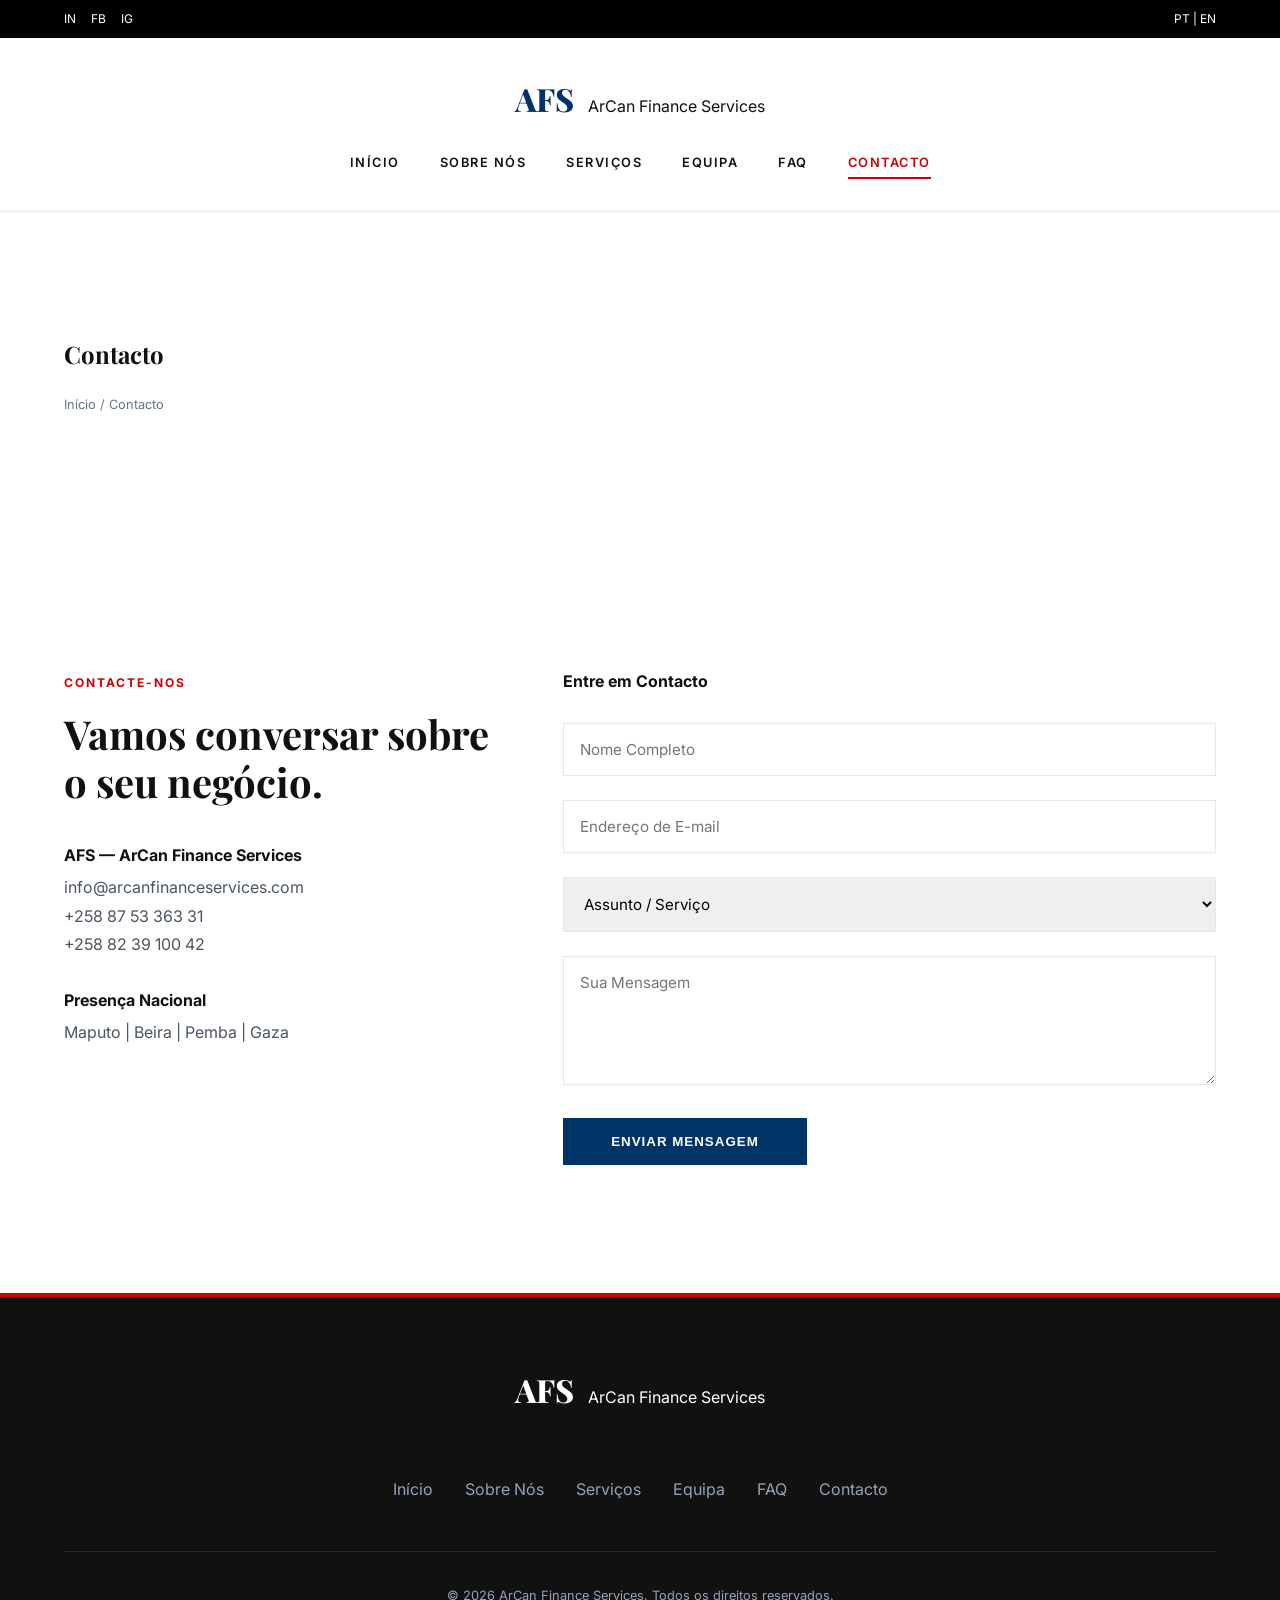
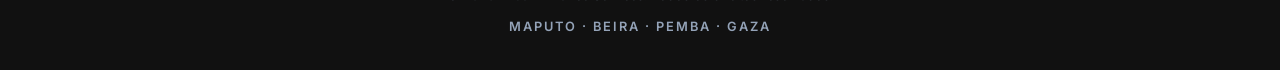
==== contacto.html @ 483593ee "feat: complete transition to multi-page structure and new mobile 'Go to...' menu" ====
<!DOCTYPE html>
<html lang="pt-PT">
<head>
    <meta charset="UTF-8">
    <meta name="viewport" content="width=device-width, initial-scale=1.0">
    <title>Contacto | AFS — ArCan Finance Services</title>
    <meta name="description" content="Entre em contacto com a AFS para discutir como podemos ajudar a sua empresa a crescer.">
    <link rel="preconnect" href="https://fonts.googleapis.com">
    <link rel="preconnect" href="https://fonts.gstatic.com" crossorigin>
    <link href="https://fonts.googleapis.com/css2?family=Inter:wght@300;400;500;600;700;800&family=Playfair+Display:wght@600;700;800&display=swap" rel="stylesheet">
    <link rel="stylesheet" href="styles-v30.css">
</head>
<body>

    <!-- TOP BAR -->
    <div class="top-bar">
        <div class="container top-bar-content">
            <div class="social-links">
                <a href="#" aria-label="LinkedIn">IN</a>
                <a href="#" aria-label="Facebook">FB</a>
                <a href="#" aria-label="Instagram">IG</a>
            </div>
            <div class="lang-selector">
                <span>PT</span> | <a href="#">EN</a>
            </div>
        </div>
    </div>

    <!-- NAVIGATION -->
    <nav class="navbar" id="navbar">
        <div class="container">
            <div class="nav-logo">
                <a href="index.html">
                    <span class="logo-main">AFS</span>
                    <span class="logo-sub">ArCan Finance Services</span>
                </a>
            </div>
            <div class="nav-links">
                <a href="index.html" class="nav-link">Início</a>
                <a href="sobre.html" class="nav-link">Sobre Nós</a>
                <a href="servicos.html" class="nav-link">Serviços</a>
                <a href="equipa.html" class="nav-link">Equipa</a>
                <a href="faq.html" class="nav-link">FAQ</a>
                <a href="contacto.html" class="nav-link active">Contacto</a>
            </div>
            <div class="mobile-nav-toggle" id="hamburger">
                <span class="go-to-text">Go to...</span>
                <div class="hamburger-icon">
                    <span></span>
                    <span></span>
                    <span></span>
                </div>
            </div>
        </div>
        <div class="mobile-menu" id="mobile-menu">
            <div class="container">
                <div class="mobile-links">
                    <a href="index.html" class="mobile-link">Início</a>
                    <a href="sobre.html" class="mobile-link">Sobre Nós</a>
                    <a href="servicos.html" class="mobile-link">Serviços</a>
                    <a href="equipa.html" class="mobile-link">Equipa</a>
                    <a href="faq.html" class="mobile-link">FAQ</a>
                    <a href="contacto.html" class="mobile-link">Contacto</a>
                </div>
            </div>
        </div>
    </nav>

    <main>
        <!-- SUBPAGE BANNER -->
        <section class="subpage-banner">
            <div class="container">
                <h1>Contacto</h1>
                <div class="breadcrumb"><a href="index.html">Início</a> / Contacto</div>
            </div>
        </section>

        <!-- SECTION: CONTACTO -->
        <section id="contacto" class="section-white">
            <div class="container">
                <div class="contact-grid">
                    <div class="contact-info fade-in">
                        <span class="overline">Contacte-nos</span>
                        <h2 style="font-size: 2.5rem; margin-bottom: 2.5rem;">Vamos conversar sobre o seu negócio.</h2>
                        
                        <div style="margin-bottom: 2rem;">
                            <h4 style="font-family: var(--font-body); font-weight: 700; margin-bottom: 0.5rem;">AFS — ArCan Finance Services</h4>
                            <p>info@arcanfinanceservices.com</p>
                            <p>+258 87 53 363 31</p>
                            <p>+258 82 39 100 42</p>
                        </div>
                        
                        <div>
                            <h4 style="font-family: var(--font-body); font-weight: 700; margin-bottom: 0.5rem;">Presença Nacional</h4>
                            <p>Maputo | Beira | Pemba | Gaza</p>
                        </div>
                    </div>
                    
                    <div class="contact-form fade-in">
                        <h4 style="font-family: var(--font-body); font-weight: 700; margin-bottom: 2rem;">Entre em Contacto</h4>
                        <form id="contact-form">
                            <div class="form-group">
                                <input type="text" placeholder="Nome Completo" required>
                            </div>
                            <div class="form-group">
                                <input type="email" placeholder="Endereço de E-mail" required>
                            </div>
                            <div class="form-group">
                                <select required>
                                    <option value="" disabled selected>Assunto / Serviço</option>
                                    <option value="contabilidade">Contabilidade</option>
                                    <option value="financas">Finanças</option>
                                    <option value="fiscalidade">Fiscalidade</option>
                                    <option value="rh">Recursos Humanos</option>
                                    <option value="outro">Outro</option>
                                </select>
                            </div>
                            <div class="form-group">
                                <textarea rows="5" placeholder="Sua Mensagem" required></textarea>
                            </div>
                            <button type="submit" class="btn-submit">Enviar Mensagem</button>
                        </form>
                    </div>
                </div>
            </div>
        </section>
    </main>

    <!-- FOOTER -->
    <footer class="footer">
        <div class="container">
            <div class="footer-content">
                <div class="nav-logo">
                    <a href="index.html">
                        <span class="logo-main" style="color: white;">AFS</span>
                        <span class="logo-sub" style="color: white;">ArCan Finance Services</span>
                    </a>
                </div>
                <div class="footer-links">
                    <a href="index.html">Início</a>
                    <a href="sobre.html">Sobre Nós</a>
                    <a href="servicos.html">Serviços</a>
                    <a href="equipa.html">Equipa</a>
                    <a href="faq.html">FAQ</a>
                    <a href="contacto.html">Contacto</a>
                </div>
            </div>
            <div class="footer-bottom">
                <p>&copy; 2026 ArCan Finance Services. Todos os direitos reservados.</p>
                <p style="margin-top: 0.5rem; letter-spacing: 2px; font-weight: 600;">MAPUTO · BEIRA · PEMBA · GAZA</p>
            </div>
        </div>
    </footer>

    <a href="https://wa.me/258875336331" class="wa-float" id="whatsapp-btn" target="_blank">
        <svg viewBox="0 0 24 24" width="32" height="32" fill="currentColor">
            <path d="M17.472 14.382c-.297-.149-1.758-.867-2.03-.967-.273-.099-.471-.148-.67.15-.197.297-.767.966-.94 1.164-.173.199-.347.223-.644.075-.297-.15-1.255-.463-2.39-1.475-.883-.788-1.48-1.761-1.653-2.059-.173-.297-.018-.458.13-.606.134-.133.298-.347.446-.52.149-.174.198-.298.298-.497.099-.198.05-.371-.025-.52-.075-.149-.669-1.612-.916-2.207-.242-.579-.487-.5-.669-.51-.173-.008-.371-.01-.57-.01-.198 0-.52.074-.792.372-.272.297-1.04 1.016-1.04 2.479 0 1.462 1.065 2.875 1.213 3.074.149.198 2.096 3.2 5.077 4.487.709.306 1.262.489 1.694.625.712.227 1.36.195 1.871.118.571-.085 1.758-.719 2.006-1.413.248-.694.248-1.289.173-1.413-.074-.124-.272-.198-.57-.347m-5.421 7.403h-.004a9.87 9.87 0 01-5.031-1.378l-.361-.214-3.741.982.998-3.648-.235-.374a9.86 9.86 0 01-1.51-5.26c.001-5.45 4.436-9.884 9.888-9.884 2.64 0 5.122 1.03 6.988 2.898a9.825 9.825 0 012.893 6.994c-.003 5.45-4.437 9.884-9.885 9.884m8.413-18.297A11.815 11.815 0 0012.05 0C5.495 0 .16 5.335.157 11.892c0 2.096.547 4.142 1.588 5.945L0 24l6.335-1.662c1.72.938 3.659 1.435 5.631 1.435h.008c6.554 0 11.89-5.335 11.893-11.893a11.821 11.821 0 00-3.48-8.413Z"/>
        </svg>
    </a>

    <script src="script-v30.js"></script>
</body>
</html>
---- styles-v30.css ----
/* 
   AFS — ArCan Finance Services
   Design Reference: Editorial Minimalist (inspired by Interslab)
   ========================================================================== */

:root {
    /* Colors */
    --c-white: #FFFFFF;
    --c-black: #111111;
    --c-gray-text: #4B5563;
    --c-navy: #003366;
    --c-red: #CC0000;
    --c-border: #E5E7EB;
    --c-bg-alt: #F9FAFB;
    --c-topbar: #000000;

    /* Fonts */
    --font-heading: 'Playfair Display', serif;
    --font-body: 'Inter', sans-serif;

    /* Spacing */
    --section-padding: clamp(4rem, 10vw, 8rem);
    --container-max: 1200px;
    --z-nav: 1000;
}

/* ==========================================================================
   RESET & BASE
   ========================================================================== */
*, *::before, *::after {
    box-sizing: border-box;
    margin: 0;
    padding: 0;
}

html {
    scroll-behavior: smooth;
    font-size: 16px;
}

body {
    font-family: var(--font-body);
    color: var(--c-gray-text);
    background-color: var(--c-white);
    line-height: 1.8;
    overflow-x: hidden;
    -webkit-font-smoothing: antialiased;
}

a {
    text-decoration: none;
    color: inherit;
    transition: all 0.3s ease;
}

ul {
    list-style: none;
}

img {
    max-width: 100%;
    display: block;
}

/* ==========================================================================
   TYPOGRAPHY
   ========================================================================== */
h1, h2, h3, h4, h5, h6 {
    font-family: var(--font-heading);
    color: var(--c-black);
    line-height: 1.2;
    margin-bottom: 1.5rem;
}

h2 {
    font-size: clamp(2rem, 5vw, 3.5rem);
    font-weight: 700;
}

.text-navy { color: var(--c-navy); }
.text-red { color: var(--c-red); }
.text-black { color: var(--c-black); }

.overline {
    display: block;
    text-transform: uppercase;
    font-size: 0.75rem;
    letter-spacing: 2px;
    color: var(--c-red);
    font-weight: 700;
    margin-bottom: 1rem;
    font-family: var(--font-body);
}

/* ==========================================================================
   LAYOUT
   ========================================================================== */
.container {
    width: 100%;
    max-width: var(--container-max);
    margin: 0 auto;
    padding: 0 1.5rem;
}

section {
    padding: var(--section-padding) 0;
}

.section-alt {
    background-color: var(--c-bg-alt);
}

.grid-2 {
    display: grid;
    grid-template-columns: 1fr;
    gap: 3rem;
}

@media (min-width: 992px) {
    .grid-2 {
        grid-template-columns: 1fr 1fr;
        gap: 5rem;
        align-items: center;
    }
}

/* ==========================================================================
   TOP BAR & NAVIGATION
   ========================================================================== */
.top-bar {
    background-color: var(--c-topbar);
    color: white;
    padding: 8px 0;
    font-size: 0.75rem;
}

.top-bar-content {
    display: flex;
    justify-content: space-between;
    align-items: center;
}

.social-links {
    display: flex;
    gap: 15px;
}

.social-links a:hover {
    color: var(--c-red);
}

.navbar {
    background-color: var(--c-white);
    padding: 2rem 0;
    transition: all 0.3s ease;
    border-bottom: 1px solid transparent;
    position: relative;
    z-index: var(--z-nav);
}

.navbar.sticky {
    position: fixed;
    top: 0;
    left: 0;
    width: 100%;
    padding: 1rem 0;
    border-bottom: 1px solid var(--c-border);
    box-shadow: 0 2px 10px rgba(0,0,0,0.02);
}

.nav-logo {
    text-align: center;
    margin-bottom: 1.5rem;
}

.logo-main {
    font-family: var(--font-heading);
    font-size: 2rem;
    font-weight: 800;
    color: var(--c-navy);
}

.logo-sub {
    font-size: 1rem;
    color: var(--c-black);
    margin-left: 10px;
    font-weight: 400;
}

.nav-links {
    display: flex;
    justify-content: center;
    gap: 2.5rem;
}

.nav-link {
    font-size: 0.8rem;
    font-weight: 600;
    text-transform: uppercase;
    letter-spacing: 1.5px;
    color: var(--c-black);
    position: relative;
    padding-bottom: 5px;
}

.nav-link::after {
    content: '';
    position: absolute;
    bottom: 0;
    left: 0;
    width: 0;
    height: 2px;
    background-color: var(--c-red);
    transition: width 0.3s ease;
}

.nav-link:hover::after, .nav-link.active::after {
    width: 100%;
}

.nav-link.active {
    color: var(--c-red);
}

/* Mobile Nav */
.mobile-nav-toggle {
    display: none;
    cursor: pointer;
    background-color: var(--c-white);
    border: 1px solid var(--c-border);
    padding: 0.75rem 1rem;
    width: 100%;
    justify-content: space-between;
    align-items: center;
    margin-top: 1rem;
}

.go-to-text {
    font-size: 0.9rem;
    color: var(--c-gray-text);
    font-weight: 500;
}

.hamburger-icon {
    display: flex;
    flex-direction: column;
    gap: 4px;
}

.hamburger-icon span {
    width: 20px;
    height: 2px;
    background-color: var(--c-black);
    display: block;
}

.mobile-menu {
    position: absolute;
    top: 100%;
    left: 0;
    width: 100%;
    background-color: var(--c-white);
    border-bottom: 1px solid var(--c-border);
    max-height: 0;
    overflow: hidden;
    transition: max-height 0.4s ease-in-out;
    box-shadow: 0 10px 20px rgba(0,0,0,0.05);
}

.mobile-menu.active {
    max-height: 100vh;
}

.mobile-links {
    display: flex;
    flex-direction: column;
    padding: 1rem 0;
}

.mobile-link {
    font-size: 0.9rem;
    font-weight: 600;
    text-transform: uppercase;
    letter-spacing: 1px;
    padding: 1.25rem 1.5rem;
    border-bottom: 1px solid #F3F4F6;
    color: var(--c-black);
}

.mobile-link:last-child {
    border-bottom: none;
}

@media (max-width: 991px) {
    .nav-links {
        display: none;
    }
    .mobile-nav-toggle {
        display: flex;
    }
    .nav-logo {
        text-align: center;
        margin-bottom: 0;
    }
    .navbar .container {
        flex-direction: column;
    }
    .navbar {
        padding: 1.5rem 0;
    }
}

/* ==========================================================================
   HERO SLIDER
   ========================================================================== */
.hero-slider {
    position: relative;
    width: 100%;
    height: 80vh;
    overflow: hidden;
}

@media (max-width: 767px) {
    .hero-slider { height: 60vh; }
}

.slide {
    position: absolute;
    top: 0;
    left: 0;
    width: 100%;
    height: 100%;
    opacity: 0;
    transition: opacity 0.8s ease;
    display: flex;
    align-items: flex-end;
    padding-bottom: 4rem;
}

.slide.active {
    opacity: 1;
}

/* Gradients for slides */
.slide-1 { background: linear-gradient(135deg, #001A33 0%, #051937 100%); }
.slide-2 { background: linear-gradient(135deg, #051937 0%, #1a1a1a 100%); }
.slide-3 { background: linear-gradient(135deg, #1a1a1a 0%, #001A33 100%); }

.slide-label {
    background-color: rgba(255, 255, 255, 0.1);
    backdrop-filter: blur(5px);
    color: var(--c-white);
    padding: 1.5rem 2.5rem;
    font-family: var(--font-heading);
    font-size: 1.5rem;
    border-left: 4px solid var(--c-red);
}

.slider-nav {
    position: absolute;
    bottom: 2rem;
    right: 2rem;
    display: flex;
    gap: 1rem;
    z-index: 10;
}

.dot {
    width: 10px;
    height: 10px;
    background-color: rgba(255,255,255,0.3);
    border-radius: 50%;
    cursor: pointer;
}

.dot.active {
    background-color: var(--c-red);
}

/* ==========================================================================
   SECTIONS
   ========================================================================== */

/* Intro */
.intro-block {
    text-align: center;
    max-width: 900px;
    margin: 0 auto;
}

.intro-text {
    font-size: clamp(1.2rem, 2.5vw, 1.8rem);
    color: var(--c-black);
    line-height: 1.6;
    font-weight: 500;
}

.service-links {
    margin-top: 3rem;
    display: flex;
    justify-content: center;
    flex-wrap: wrap;
    gap: 1.5rem;
}

.service-link {
    font-weight: 700;
    color: var(--c-navy);
    border-bottom: 1px solid var(--c-navy);
    padding-bottom: 2px;
}

/* Sobre */
.sobre-img-box {
    width: 100%;
    height: 500px;
    background: linear-gradient(135deg, #001A33 0%, #051937 100%);
    position: relative;
}

.stats-row {
    display: flex;
    gap: 3rem;
    margin: 2.5rem 0;
}

.stat-num {
    font-size: 2.5rem;
    font-weight: 700;
    color: var(--c-navy);
    display: block;
}

.stat-lab {
    font-size: 0.85rem;
    text-transform: uppercase;
    letter-spacing: 1px;
}

.cta-link {
    color: var(--c-red);
    font-weight: 700;
    display: inline-flex;
    align-items: center;
    gap: 8px;
}

/* Serviços Grid */
.services-grid {
    display: grid;
    grid-template-columns: repeat(auto-fit, minmax(300px, 1fr));
    gap: 2rem;
}

.service-card {
    background-color: var(--c-white);
    border: 1px solid var(--c-border);
    padding: 2.5rem;
    border-top: 3px solid var(--c-red);
    transition: border-color 0.3s ease;
}

.service-card:hover {
    border-color: var(--c-navy);
}

.card-icon {
    width: 32px;
    height: 32px;
    color: var(--c-navy);
    margin-bottom: 1.5rem;
}

.card-list {
    margin: 1.5rem 0;
}

.card-list li {
    font-size: 0.95rem;
    margin-bottom: 0.5rem;
}

/* Pillars */
.pillars-row {
    display: grid;
    grid-template-columns: repeat(auto-fit, minmax(200px, 1fr));
    gap: 2rem;
    margin-top: 4rem;
}

.pillar-item {
    position: relative;
    padding-top: 2rem;
}

.pillar-num {
    position: absolute;
    top: 0;
    left: 0;
    font-size: 5rem;
    font-weight: 900;
    color: #F3F4F6;
    line-height: 1;
    z-index: -1;
}

.pillar-title {
    font-weight: 700;
    color: var(--c-black);
    margin-bottom: 0.75rem;
    display: block;
}

/* FAQ */
.faq-header {
    background-color: #F3F4F6;
    padding: 4rem 0;
    text-align: center;
}

.breadcrumb {
    font-size: 0.8rem;
    color: #64748B;
    margin-top: 1rem;
}

.faq-container {
    max-width: 800px;
    margin: 4rem auto;
}

.faq-item {
    margin-bottom: 3rem;
}

.faq-item h4 {
    font-family: var(--font-body);
    font-weight: 700;
    font-size: 1.1rem;
    margin-bottom: 0.75rem;
}

/* Contacto */
.contact-grid {
    display: grid;
    grid-template-columns: 1fr;
    gap: 4rem;
}

@media (min-width: 992px) {
    .contact-grid {
        grid-template-columns: 1fr 1.5fr;
    }
}

.form-group {
    margin-bottom: 1.5rem;
}

input, select, textarea {
    width: 100%;
    padding: 1rem;
    border: 1px solid var(--c-border);
    font-family: var(--font-body);
    font-size: 0.95rem;
    outline: none;
    transition: border-color 0.2s ease;
}

input:focus, textarea:focus {
    border-color: var(--c-navy);
}

.btn-submit {
    background-color: var(--c-navy);
    color: var(--c-white);
    padding: 1rem 3rem;
    border: none;
    font-weight: 700;
    cursor: pointer;
    text-transform: uppercase;
    letter-spacing: 1px;
}

/* Footer */
.footer {
    background-color: #111111;
    color: #94A3B8;
    padding: 4rem 0 2rem;
    border-top: 4px solid var(--c-red);
}

.footer-content {
    display: flex;
    flex-direction: column;
    align-items: center;
    gap: 2rem;
}

.footer-links {
    display: flex;
    gap: 2rem;
    flex-wrap: wrap;
    justify-content: center;
}

.footer-links a:hover {
    color: var(--c-white);
}

.footer-bottom {
    margin-top: 3rem;
    padding-top: 2rem;
    border-top: 1px solid rgba(255,255,255,0.1);
    text-align: center;
    font-size: 0.8rem;
}

/* ==========================================================================
   ANIMATIONS
   ========================================================================== */
.fade-in {
    opacity: 0;
    transform: translateY(20px);
    transition: opacity 0.5s ease-out, transform 0.5s ease-out;
}

.fade-in.visible {
    opacity: 1;
    transform: translateY(0);
}

/* Floating WhatsApp */
.wa-float {
    position: fixed;
    bottom: 2rem;
    right: 2rem;
    width: 60px;
    height: 60px;
    background-color: #25D366;
    border-radius: 50%;
    display: flex;
    justify-content: center;
    align-items: center;
    color: white;
    box-shadow: 0 4px 20px rgba(0,0,0,0.15);
    z-index: 1000;
    opacity: 0;
    transition: opacity 0.3s ease;
}

.wa-float.visible {
    opacity: 1;
}
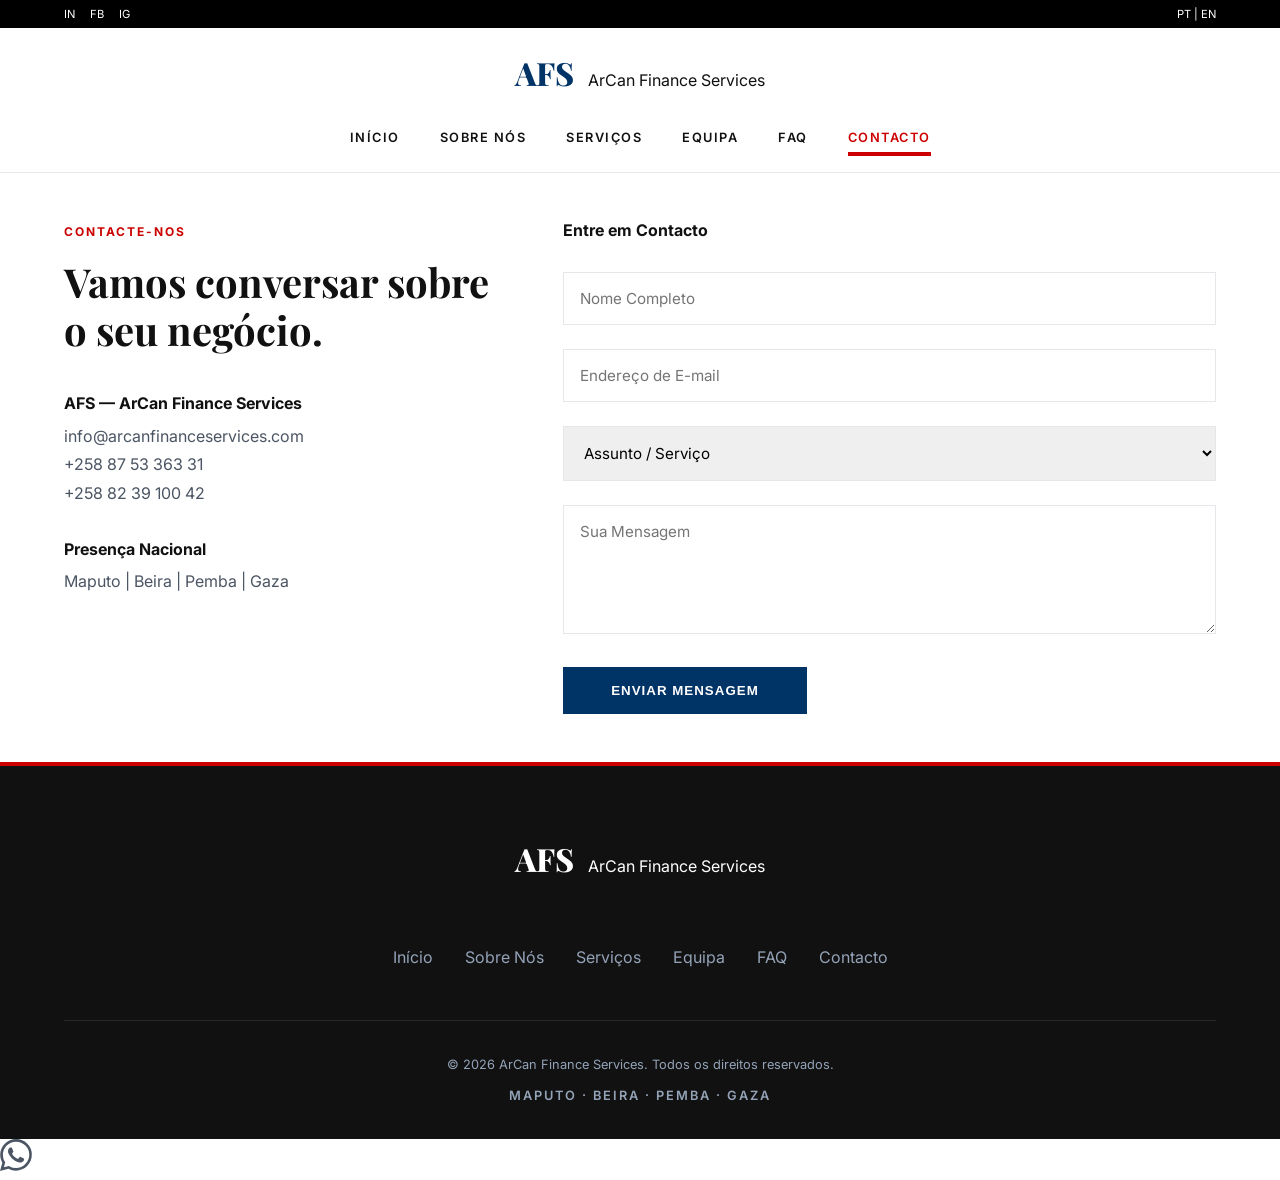
==== commit ba475a3d: "fix: extreme compactness and cache busting v31" ====
--- a/contacto.html
+++ b/contacto.html
@@ -8,7 +8,7 @@
     <link rel="preconnect" href="https://fonts.googleapis.com">
     <link rel="preconnect" href="https://fonts.gstatic.com" crossorigin>
     <link href="https://fonts.googleapis.com/css2?family=Inter:wght@300;400;500;600;700;800&family=Playfair+Display:wght@600;700;800&display=swap" rel="stylesheet">
-    <link rel="stylesheet" href="styles-v30.css">
+    <link rel="stylesheet" href="styles-v31.css">
 </head>
 <body>
 
@@ -67,14 +67,6 @@
     </nav>
 
     <main>
-        <!-- SUBPAGE BANNER -->
-        <section class="subpage-banner">
-            <div class="container">
-                <h1>Contacto</h1>
-                <div class="breadcrumb"><a href="index.html">Início</a> / Contacto</div>
-            </div>
-        </section>
-
         <!-- SECTION: CONTACTO -->
         <section id="contacto" class="section-white">
             <div class="container">
@@ -158,6 +150,6 @@
         </svg>
     </a>
 
-    <script src="script-v30.js"></script>
+    <script src="script-v31.js"></script>
 </body>
 </html>
--- a/styles-v31.css
+++ b/styles-v31.css
@@ -0,0 +1,641 @@
+/* 
+   AFS — ArCan Finance Services
+   Design Reference: Editorial Minimalist (inspired by Interslab)
+   ========================================================================== */
+
+:root {
+    /* Colors */
+    --c-white: #FFFFFF;
+    --c-black: #111111;
+    --c-gray-text: #4B5563;
+    --c-navy: #003366;
+    --c-red: #CC0000;
+    --c-border: #E5E7EB;
+    --c-bg-alt: #F9FAFB;
+    --c-topbar: #000000;
+
+    /* Fonts */
+    --font-heading: 'Playfair Display', serif;
+    --font-body: 'Inter', sans-serif;
+
+    /* Spacing */
+    --section-padding: clamp(1.5rem, 5vw, 3rem);
+    --container-max: 1200px;
+    --z-nav: 1000;
+}
+
+/* ==========================================================================
+   RESET & BASE
+   ========================================================================== */
+*, *::before, *::after {
+    box-sizing: border-box;
+    margin: 0;
+    padding: 0;
+}
+
+html {
+    scroll-behavior: smooth;
+    font-size: 16px;
+}
+
+body {
+    font-family: var(--font-body);
+    color: var(--c-gray-text);
+    background-color: var(--c-white);
+    line-height: 1.8;
+    overflow-x: hidden;
+    -webkit-font-smoothing: antialiased;
+}
+
+a {
+    text-decoration: none;
+    color: inherit;
+    transition: all 0.3s ease;
+}
+
+ul {
+    list-style: none;
+}
+
+img {
+    max-width: 100%;
+    display: block;
+}
+
+/* ==========================================================================
+   TYPOGRAPHY
+   ========================================================================== */
+h1, h2, h3, h4, h5, h6 {
+    font-family: var(--font-heading);
+    color: var(--c-black);
+    line-height: 1.2;
+    margin-bottom: 1.5rem;
+}
+
+h2 {
+    font-size: clamp(2rem, 5vw, 3.5rem);
+    font-weight: 700;
+}
+
+.text-navy { color: var(--c-navy); }
+.text-red { color: var(--c-red); }
+.text-black { color: var(--c-black); }
+
+.overline {
+    display: block;
+    text-transform: uppercase;
+    font-size: 0.75rem;
+    letter-spacing: 2px;
+    color: var(--c-red);
+    font-weight: 700;
+    margin-bottom: 1rem;
+    font-family: var(--font-body);
+}
+
+/* ==========================================================================
+   LAYOUT
+   ========================================================================== */
+.container {
+    width: 100%;
+    max-width: var(--container-max);
+    margin: 0 auto;
+    padding: 0 1.5rem;
+}
+
+section {
+    padding: var(--section-padding) 0;
+}
+
+.section-alt {
+    background-color: var(--c-bg-alt);
+}
+
+.grid-2 {
+    display: grid;
+    grid-template-columns: 1fr;
+    gap: 3rem;
+}
+
+@media (min-width: 992px) {
+    .grid-2 {
+        grid-template-columns: 1fr 1fr;
+        gap: 5rem;
+        align-items: center;
+    }
+}
+
+/* ==========================================================================
+   TOP BAR & NAVIGATION
+   ========================================================================== */
+.top-bar {
+    background-color: var(--c-topbar);
+    color: white;
+    padding: 4px 0;
+    font-size: 0.7rem;
+}
+
+.top-bar-content {
+    display: flex;
+    justify-content: space-between;
+    align-items: center;
+}
+
+.social-links {
+    display: flex;
+    gap: 15px;
+}
+
+.social-links a:hover {
+    color: var(--c-red);
+}
+
+.navbar {
+    background-color: var(--c-white);
+    padding: 1rem 0;
+    transition: all 0.3s ease;
+    border-bottom: 1px solid transparent;
+    position: relative;
+    z-index: var(--z-nav);
+}
+
+.navbar.sticky {
+    position: fixed;
+    top: 0;
+    left: 0;
+    width: 100%;
+    padding: 1rem 0;
+    border-bottom: 1px solid var(--c-border);
+    box-shadow: 0 2px 10px rgba(0,0,0,0.02);
+}
+
+.nav-logo {
+    text-align: center;
+    margin-bottom: 1.5rem;
+}
+
+.logo-main {
+    font-family: var(--font-heading);
+    font-size: 2rem;
+    font-weight: 800;
+    color: var(--c-navy);
+}
+
+.logo-sub {
+    font-size: 1rem;
+    color: var(--c-black);
+    margin-left: 10px;
+    font-weight: 400;
+}
+
+.nav-links {
+    display: flex;
+    justify-content: center;
+    gap: 2.5rem;
+}
+
+.nav-link {
+    font-size: 0.8rem;
+    font-weight: 600;
+    text-transform: uppercase;
+    letter-spacing: 1.5px;
+    color: var(--c-black);
+    position: relative;
+    padding-bottom: 5px;
+}
+
+.nav-link::after {
+    content: '';
+    position: absolute;
+    bottom: 0;
+    left: 0;
+    width: 0;
+    height: 2px;
+    background-color: var(--c-red);
+    transition: width 0.3s ease;
+}
+
+.nav-link:hover::after, .nav-link.active::after {
+    width: 100%;
+}
+
+.nav-link.active {
+    color: var(--c-red);
+}
+
+/* Mobile Nav */
+.mobile-nav-toggle {
+    display: none;
+    cursor: pointer;
+    background-color: var(--c-white);
+    border: 1px solid var(--c-border);
+    padding: 0.75rem 1rem;
+    width: 100%;
+    justify-content: space-between;
+    align-items: center;
+    margin-top: 1rem;
+}
+
+.go-to-text {
+    font-size: 0.9rem;
+    color: var(--c-gray-text);
+    font-weight: 500;
+}
+
+.hamburger-icon {
+    display: flex;
+    flex-direction: column;
+    gap: 4px;
+}
+
+.hamburger-icon span {
+    width: 20px;
+    height: 2px;
+    background-color: var(--c-black);
+    display: block;
+}
+
+.mobile-menu {
+    position: absolute;
+    top: 100%;
+    left: 0;
+    width: 100%;
+    background-color: var(--c-white);
+    border-bottom: 1px solid var(--c-border);
+    max-height: 0;
+    overflow: hidden;
+    transition: max-height 0.4s ease-in-out;
+    box-shadow: 0 10px 20px rgba(0,0,0,0.05);
+}
+
+.mobile-menu.active {
+    max-height: 100vh;
+}
+
+.mobile-links {
+    display: flex;
+    flex-direction: column;
+    padding: 1rem 0;
+}
+
+.mobile-link {
+    font-size: 0.9rem;
+    font-weight: 600;
+    text-transform: uppercase;
+    letter-spacing: 1px;
+    padding: 1.25rem 1.5rem;
+    border-bottom: 1px solid #F3F4F6;
+    color: var(--c-black);
+}
+
+.mobile-link:last-child {
+    border-bottom: none;
+}
+
+@media (max-width: 991px) {
+    .nav-links {
+        display: none;
+    }
+    .mobile-nav-toggle {
+        display: flex;
+    }
+    .nav-logo {
+        text-align: center;
+        margin-bottom: 0;
+    }
+    .navbar .container {
+        flex-direction: column;
+    }
+    .navbar {
+        padding: 1.5rem 0;
+    }
+}
+
+/* ==========================================================================
+   HERO SLIDER
+   ========================================================================== */
+.hero-slider {
+    position: relative;
+    width: 100%;
+    height: 80vh;
+    overflow: hidden;
+}
+
+@media (max-width: 767px) {
+    .hero-slider { height: 60vh; }
+}
+
+.slide {
+    position: absolute;
+    top: 0;
+    left: 0;
+    width: 100%;
+    height: 100%;
+    opacity: 0;
+    transition: opacity 0.8s ease;
+    display: flex;
+    align-items: flex-end;
+    padding-bottom: 4rem;
+}
+
+.slide.active {
+    opacity: 1;
+}
+
+/* Gradients for slides */
+.slide-1 { background: linear-gradient(135deg, #001A33 0%, #051937 100%); }
+.slide-2 { background: linear-gradient(135deg, #051937 0%, #1a1a1a 100%); }
+.slide-3 { background: linear-gradient(135deg, #1a1a1a 0%, #001A33 100%); }
+
+.slide-label {
+    background-color: rgba(255, 255, 255, 0.1);
+    backdrop-filter: blur(5px);
+    color: var(--c-white);
+    padding: 1.5rem 2.5rem;
+    font-family: var(--font-heading);
+    font-size: 1.5rem;
+    border-left: 4px solid var(--c-red);
+}
+
+.slider-nav {
+    position: absolute;
+    bottom: 2rem;
+    right: 2rem;
+    display: flex;
+    gap: 1rem;
+    z-index: 10;
+}
+
+.dot {
+    width: 10px;
+    height: 10px;
+    background-color: rgba(255,255,255,0.3);
+    border-radius: 50%;
+    cursor: pointer;
+}
+
+.dot.active {
+    background-color: var(--c-red);
+}
+
+/* ==========================================================================
+   SECTIONS
+   ========================================================================== */
+
+/* Intro */
+.intro-block {
+    text-align: center;
+    max-width: 900px;
+    margin: 0 auto;
+}
+
+.intro-text {
+    font-size: clamp(1.2rem, 2.5vw, 1.8rem);
+    color: var(--c-black);
+    line-height: 1.6;
+    font-weight: 500;
+}
+
+.service-links {
+    margin-top: 3rem;
+    display: flex;
+    justify-content: center;
+    flex-wrap: wrap;
+    gap: 1.5rem;
+}
+
+.service-link {
+    font-weight: 700;
+    color: var(--c-navy);
+    border-bottom: 1px solid var(--c-navy);
+    padding-bottom: 2px;
+}
+
+/* Sobre */
+.sobre-img-box {
+    width: 100%;
+    height: 500px;
+    background: linear-gradient(135deg, #001A33 0%, #051937 100%);
+    position: relative;
+}
+
+.stats-row {
+    display: flex;
+    gap: 3rem;
+    margin: 2.5rem 0;
+}
+
+.stat-num {
+    font-size: 2.5rem;
+    font-weight: 700;
+    color: var(--c-navy);
+    display: block;
+}
+
+.stat-lab {
+    font-size: 0.85rem;
+    text-transform: uppercase;
+    letter-spacing: 1px;
+}
+
+.cta-link {
+    color: var(--c-red);
+    font-weight: 700;
+    display: inline-flex;
+    align-items: center;
+    gap: 8px;
+}
+
+/* Serviços Grid */
+.services-grid {
+    display: grid;
+    grid-template-columns: repeat(auto-fit, minmax(300px, 1fr));
+    gap: 2rem;
+}
+
+.service-card {
+    background-color: var(--c-white);
+    border: 1px solid var(--c-border);
+    padding: 2.5rem;
+    border-top: 3px solid var(--c-red);
+    transition: border-color 0.3s ease;
+}
+
+.service-card:hover {
+    border-color: var(--c-navy);
+}
+
+.card-icon {
+    width: 32px;
+    height: 32px;
+    color: var(--c-navy);
+    margin-bottom: 1.5rem;
+}
+
+.card-list {
+    margin: 1.5rem 0;
+}
+
+.card-list li {
+    font-size: 0.95rem;
+    margin-bottom: 0.5rem;
+}
+
+/* Pillars */
+.pillars-row {
+    display: grid;
+    grid-template-columns: repeat(auto-fit, minmax(200px, 1fr));
+    gap: 2rem;
+    margin-top: 4rem;
+}
+
+.pillar-item {
+    position: relative;
+    padding-top: 2rem;
+}
+
+.pillar-num {
+    position: absolute;
+    top: 0;
+    left: 0;
+    font-size: 5rem;
+    font-weight: 900;
+    color: #F3F4F6;
+    line-height: 1;
+    z-index: -1;
+}
+
+.pillar-title {
+    font-weight: 700;
+    color: var(--c-black);
+    margin-bottom: 0.75rem;
+    display: block;
+}
+
+/* FAQ */
+.faq-header {
+    background-color: #F3F4F6;
+    padding: 4rem 0;
+    text-align: center;
+}
+
+.breadcrumb {
+    font-size: 0.8rem;
+    color: #64748B;
+    margin-top: 1rem;
+}
+
+.faq-container {
+    max-width: 800px;
+    margin: 4rem auto;
+}
+
+.faq-item {
+    margin-bottom: 3rem;
+}
+
+.faq-item h4 {
+    font-family: var(--font-body);
+    font-weight: 700;
+    font-size: 1.1rem;
+    margin-bottom: 0.75rem;
+}
+
+/* Contacto */
+.contact-grid {
+    display: grid;
+    grid-template-columns: 1fr;
+    gap: 4rem;
+}
+
+@media (min-width: 992px) {
+    .contact-grid {
+        grid-template-columns: 1fr 1.5fr;
+    }
+}
+
+.form-group {
+    margin-bottom: 1.5rem;
+}
+
+input, select, textarea {
+    width: 100%;
+    padding: 1rem;
+    border: 1px solid var(--c-border);
+    font-family: var(--font-body);
+    font-size: 0.95rem;
+    outline: none;
+    transition: border-color 0.2s ease;
+}
+
+input:focus, textarea:focus {
+    border-color: var(--c-navy);
+}
+
+.btn-submit {
+    background-color: var(--c-navy);
+    color: var(--c-white);
+    padding: 1rem 3rem;
+    border: none;
+    font-weight: 700;
+    cursor: pointer;
+    text-transform: uppercase;
+    letter-spacing: 1px;
+}
+
+/* Footer */
+.footer {
+    background-color: #111111;
+    color: #94A3B8;
+    padding: 4rem 0 2rem;
+    border-top: 4px solid var(--c-red);
+}
+
+.footer-content {
+    display: flex;
+    flex-direction: column;
+    align-items: center;
+    gap: 2rem;
+}
+
+.footer-links {
+    display: flex;
+    gap: 2rem;
+    flex-wrap: wrap;
+    justify-content: center;
+}
+
+.footer-links a:hover {
+    color: var(--c-white);
+}
+
+.footer-bottom {
+    margin-top: 3rem;
+    padding-top: 2rem;
+    border-top: 1px solid rgba(255,255,255,0.1);
+    text-align: center;
+    font-size: 0.8rem;
+}
+
+/* ==========================================================================
+   ANIMATIONS
+   ========================================================================== */
+.fade-in {
+    opacity: 0;
+    transform: translateY(20px);
+    transition: opacity 0.5s ease-out, transform 0.5s ease-out;
+}
+
+.fade-in.visible {
+    opacity: 1;
+    transform: translateY(0);
+}
+
+/* Hide Banner explicitly to fix cache issues */
+.subpage-banner {
+    display: none !important;
+}
+
+/* Subpage Active Link adjustment */
+.nav-link.active {
+    border-bottom: 2px solid var(--c-red);
+}
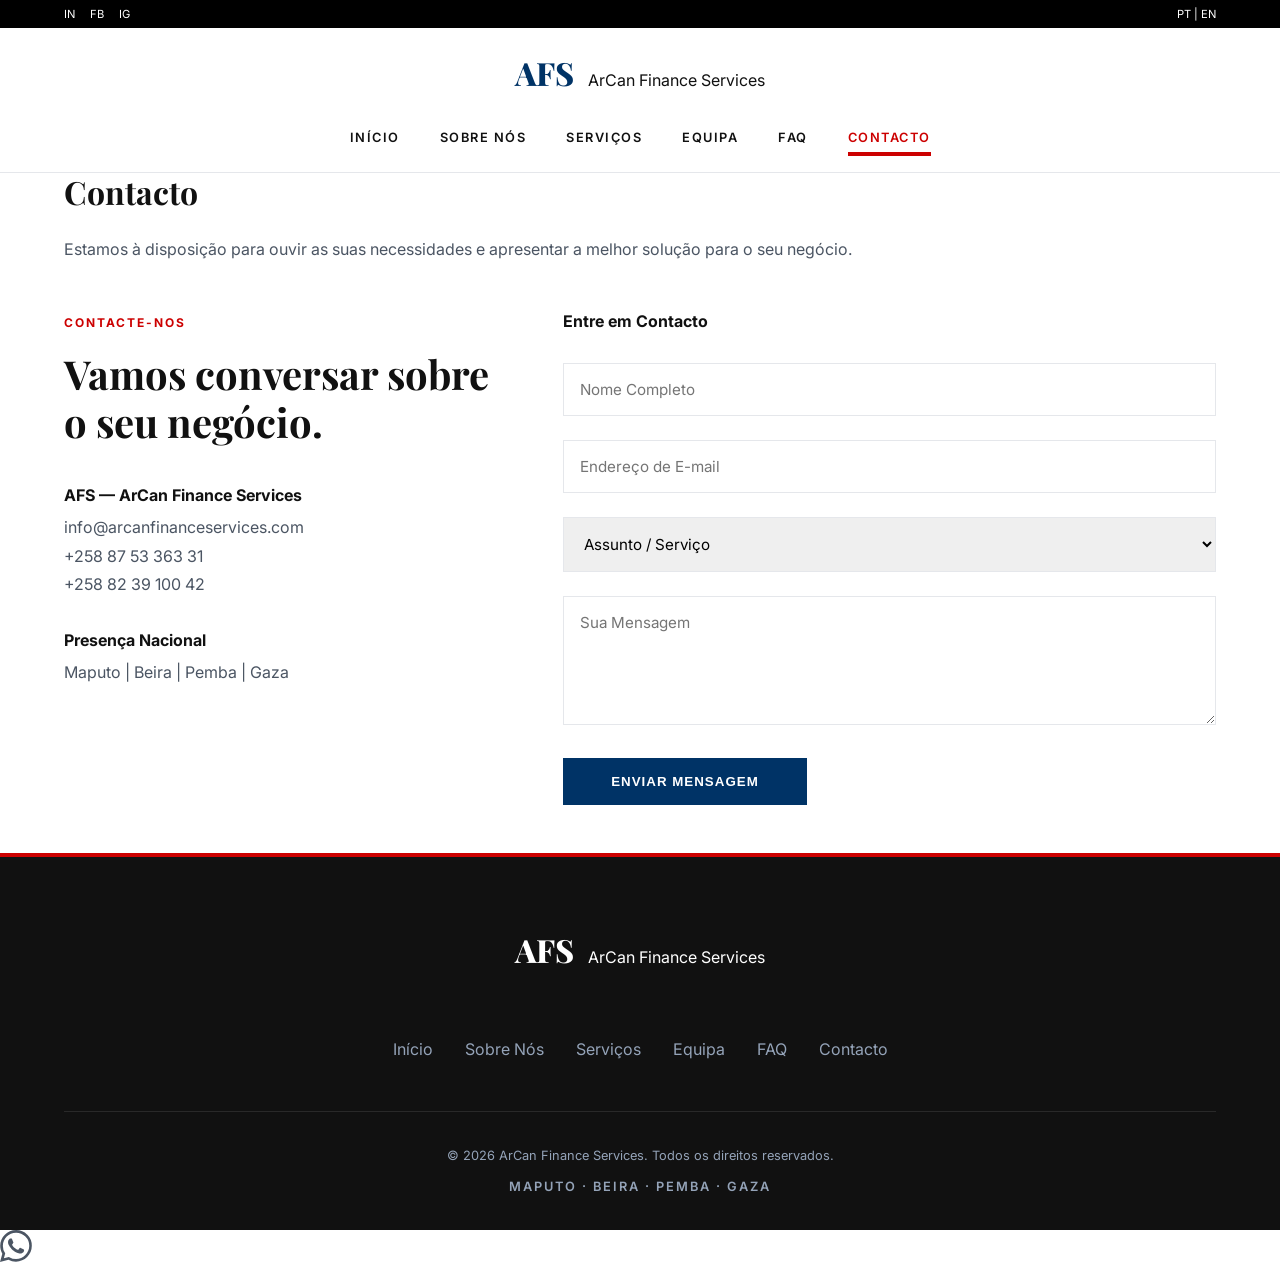
==== commit d85dadcb: "feat: add compact titles and subtitles to all subpages" ====
--- a/contacto.html
+++ b/contacto.html
@@ -67,6 +67,13 @@
     </nav>
 
     <main>
+        <div class="container">
+            <div class="page-intro fade-in">
+                <h1>Contacto</h1>
+                <p>Estamos à disposição para ouvir as suas necessidades e apresentar a melhor solução para o seu negócio.</p>
+            </div>
+        </div>
+
         <!-- SECTION: CONTACTO -->
         <section id="contacto" class="section-white">
             <div class="container">
